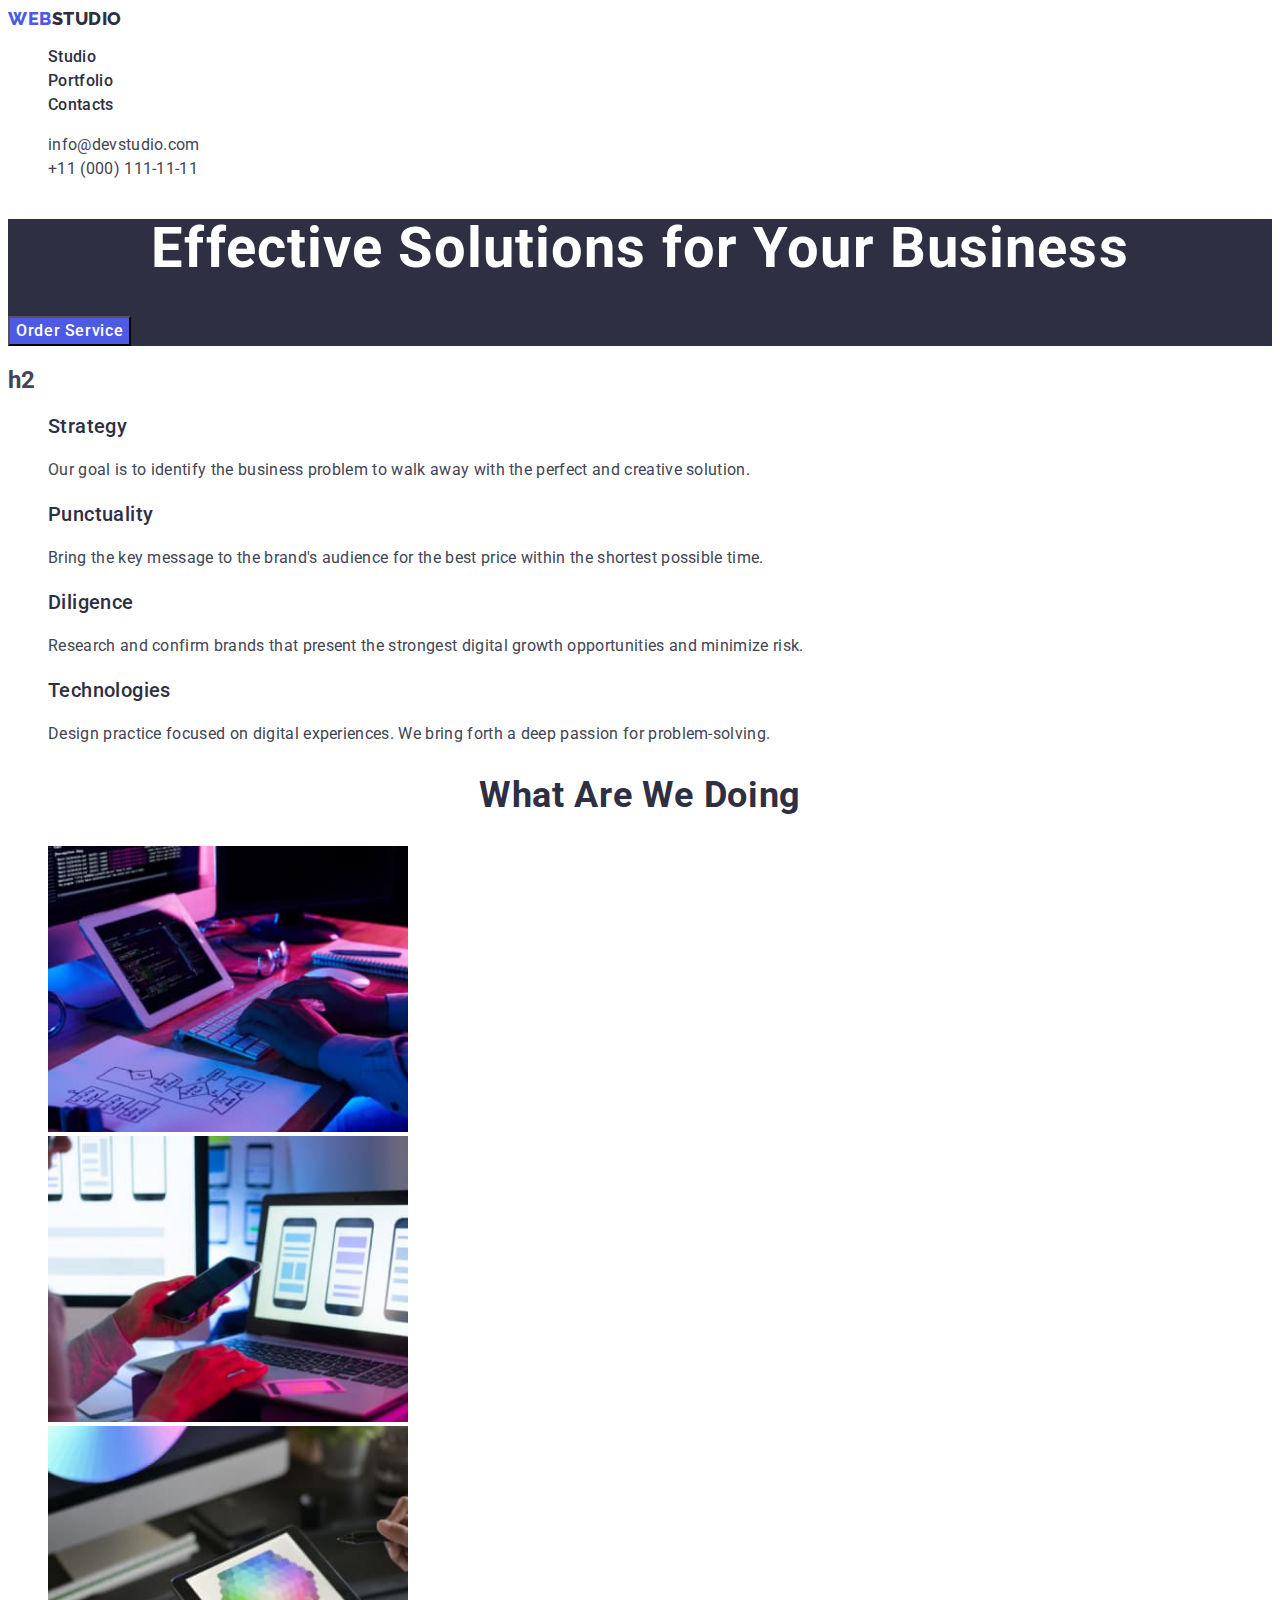
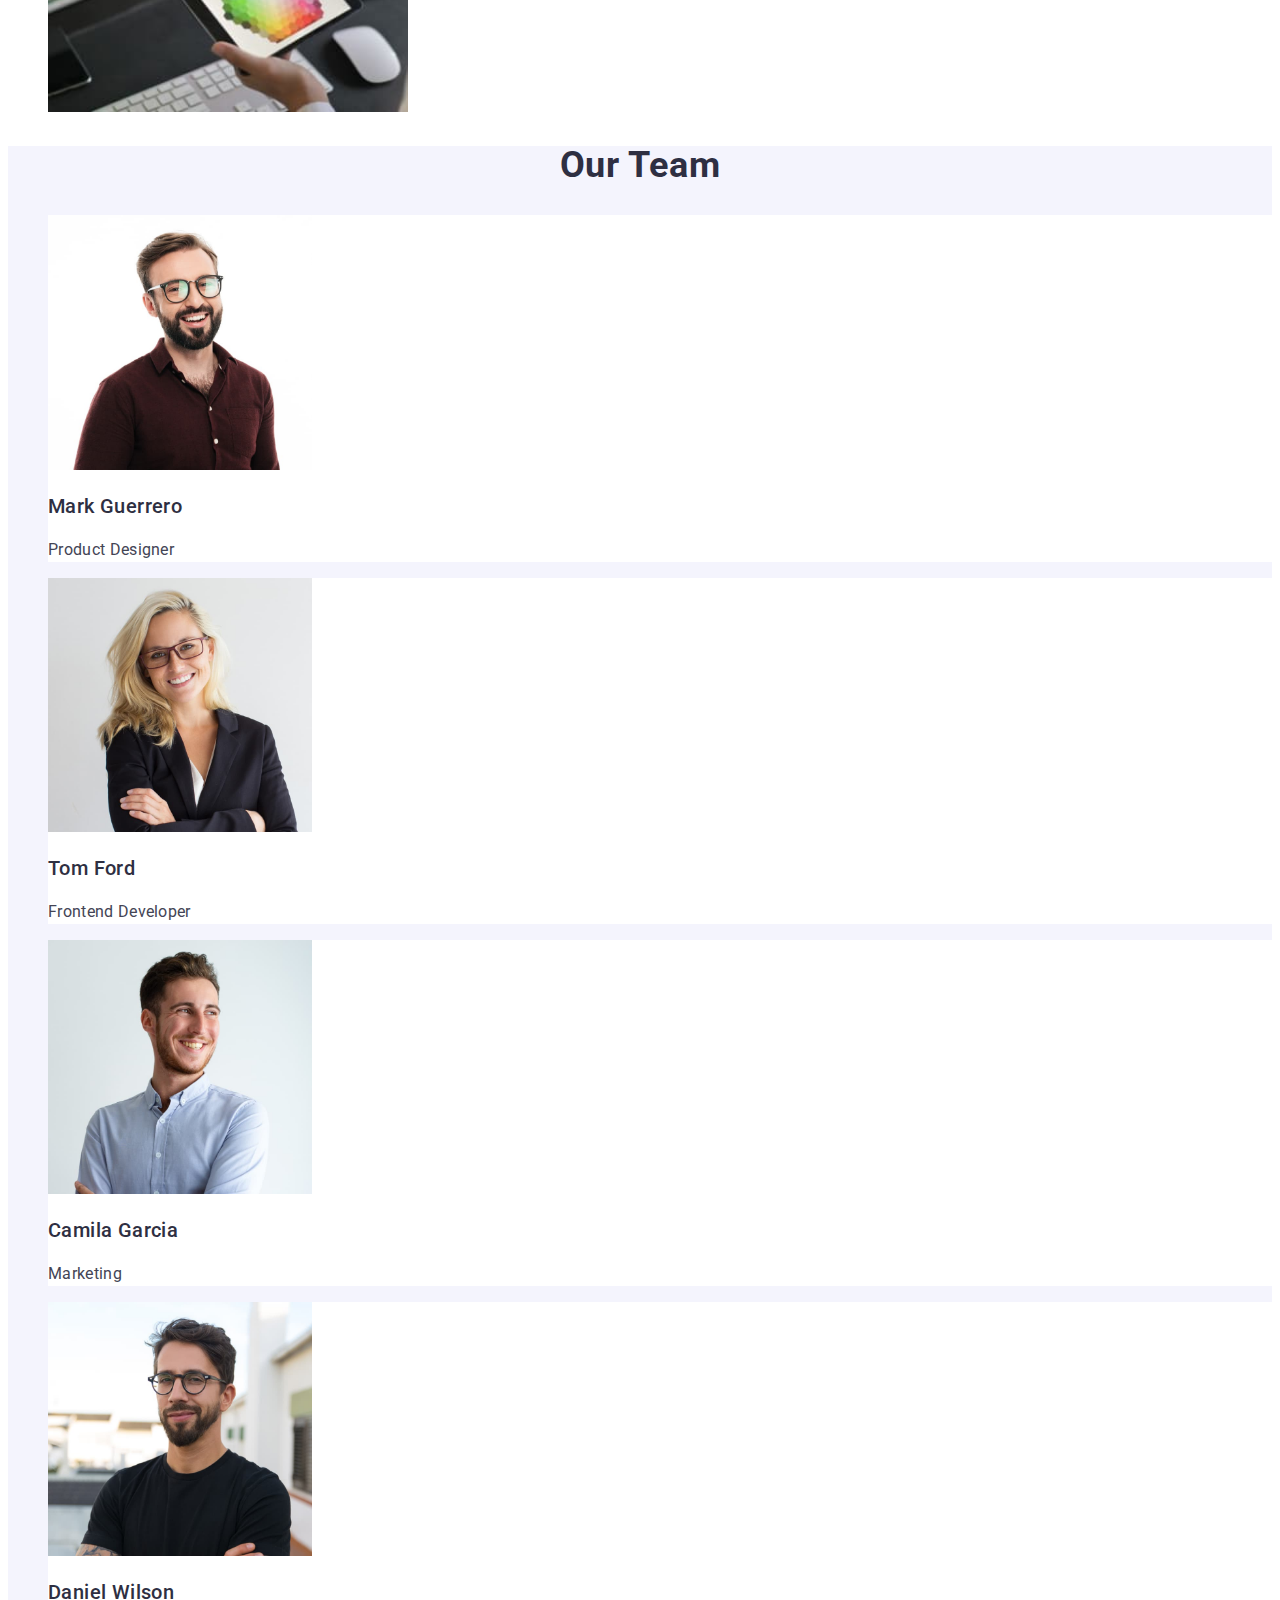
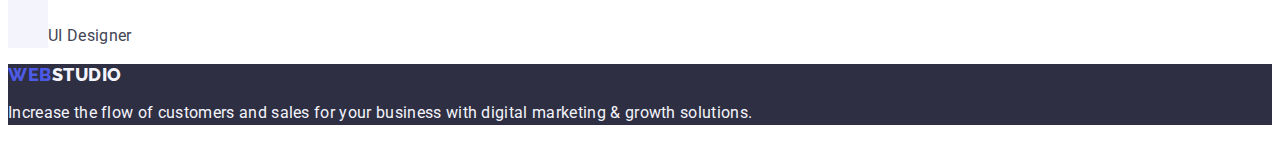
==== index.html @ 4b74e606 "Initial commit" ====
<!DOCTYPE html>
<html lang="en">
  <head>
    <meta charset="UTF-8" />
    <meta name="viewport" content="width=device-width, initial-scale=1.0" />
    <link rel="preconnect" href="https://fonts.googleapis.com" />
    <link rel="preconnect" href="https://fonts.gstatic.com" crossorigin />
    <link
      href="https://fonts.googleapis.com/css2?family=Raleway:wght@700&family=Roboto:wght@400;500;700;900&display=swap"
      rel="stylesheet"
    />
    <link rel="stylesheet" href="./css/styles.css" />
    <title>Studio</title>
  </head>
  <body>
    <!-- Header content -->
    <header>
      <nav>
        <a class="logo logo-blue link" href="./index.html"
          >Web<span class="logo logo-dark link">Studio</span></a
        >
        <ul class="list">
          <li>
            <a class="header-nav-link link" href="./index.html">Studio</a>
          </li>
          <li>
            <a class="header-nav-link link" href="./portfolio.html"
              >Portfolio</a
            >
          </li>
          <li>
            <a class="header-nav-link link" href="">Contacts</a>
          </li>
        </ul>
      </nav>
      <address class="address">
        <ul class="list">
          <li>
            <a class="address-link link" href="mailto:info@devstudio.com"
              >info@devstudio.com</a
            >
          </li>
          <li>
            <a class="address-link link" href="tel:+110001111111"
              >+11 (000) 111-11-11</a
            >
          </li>
        </ul>
      </address>
    </header>

    <main>
      <!-- Hero section -->
      <section class="hero-background">
        <h1 class="hero-title">Effective Solutions for Your Business</h1>
        <button class="hero-order-button" type="button">Order Service</button>
      </section>

      <!-- We offer section -->
      <section>
        <h2>h2</h2>

        <ul class="list">
          <li>
            <h3 class="header-subtitle">Strategy</h3>
            <p class="paragraph-content">
              Our goal is to identify the business problem to walk away with the
              perfect and creative solution.
            </p>
          </li>
          <li>
            <h3 class="header-subtitle">Punctuality</h3>
            <p class="paragraph-content">
              Bring the key message to the brand's audience for the best price
              within the shortest possible time.
            </p>
          </li>
          <li>
            <h3 class="header-subtitle">Diligence</h3>
            <p class="paragraph-content">
              Research and confirm brands that present the strongest digital
              growth opportunities and minimize risk.
            </p>
          </li>
          <li>
            <h3 class="header-subtitle">Technologies</h3>
            <p class="paragraph-content">
              Design practice focused on digital experiences. We bring forth a
              deep passion for problem-solving.
            </p>
          </li>
        </ul>
      </section>

      <!-- Our work section -->
      <section>
        <h2 class="section-title">What are we doing</h2>
        <ul class="list">
          <li>
            <img src="./images/code.jpg" alt="Coding on desk." width="360" />
          </li>
          <li>
            <img
              src="./images/search.jpg"
              alt="Searching Layouts."
              width="360"
            />
          </li>
          <li>
            <img src="./images/design.jpg" alt="Color palette." width="360" />
          </li>
        </ul>
      </section>

      <!-- Our team section -->
      <section class="our-team-background">
        <h2 class="section-title">Our Team</h2>
        <ul class="list">
          <li class="header-background">
            <img src="./images/chris.jpg" alt="Product Designer" width="264" />
            <h3 class="header-background header-subtitle">Mark Guerrero</h3>
            <p class="paragraph-content">Product Designer</p>
          </li>
          <li class="header-background">
            <img
              src="./images/kylie.jpg"
              alt="Frontend Developer"
              width="264"
            />
            <h3 class="header-background header-subtitle">Tom Ford</h3>
            <p class="paragraph-content">Frontend Developer</p>
          </li>
          <li class="header-background">
            <img src="./images/ryan.jpg" alt="Marketing" width="264" />
            <h3 class="header-background header-subtitle">Camila Garcia</h3>
            <p class="paragraph-content">Marketing</p>
          </li>
          <li class="header-background">
            <img src="./images/tyler.jpg" alt="UI Designer" width="264" />
            <h3 class="header-background header-subtitle">Daniel Wilson</h3>
            <p class="paragraph-content">UI Designer</p>
          </li>
        </ul>
      </section>
    </main>

    <!-- Footer content -->
    <footer class="footer-background">
      <a class="logo logo-blue link" href="./index.html"
        >Web<span class="logo logo-light link">Studio</span></a
      >
      <p class="footer-content">
        Increase the flow of customers and sales for your business with digital
        marketing & growth solutions.
      </p>
    </footer>
  </body>
</html>
---- css/styles.css ----
:root {
  --primary-brand-color: #4d5ae5;
  --pressed-state-color: #404bbf;
  --dark-color: #2e2f42;
  --success-color: #31d0aa;
  --text-color: #434455;
  --subtle-text-color: #8e8f99;
  --accent-color: #e7e9fc;
  --light-color: #f4f4fd;
  --modal-overlay-color: #2e2f42;
  --hero-background-color: #2e2f42;
  --white-background-color: #ffffff;
  --modal-background-color: #fcfcfc;
}

body {
  font-family: "Roboto", sans-serif;
  color: var(--text-color);
  background-color: var(--white-background-color);
}

.logo {
  font-family: "Raleway", sans-serif;
  font-size: 18px;
  font-style: normal;
  font-weight: 800;
  line-height: 1.17;
  letter-spacing: 0.54px;
  text-transform: uppercase;
  text-decoration: none;
}

.logo-blue {
  color: var(--primary-brand-color);
}

.logo-dark {
  color: var(--dark-color);
}

.logo-light {
  color: var(--light-color);
}

.header-nav-link {
  color: var(--dark-color);
  font-size: 16px;
  font-style: normal;
  font-weight: 500;
  line-height: 1.5;
  letter-spacing: 0.02em;
}

.header-nav-link:hover,
.header-nav-link:focus {
  color: #404bbf;
}

.address {
  font-style: normal;
}

.address-link {
  color: var(--text-color);
  font-size: 16px;
  font-style: normal;
  font-weight: 400;
  line-height: 1.5;
  letter-spacing: 0.32px;
}

.address-link:hover,
.address-link:focus {
  color: var(--pressed-state-color);
}

.hero-background {
  background-color: var(--hero-background-color);
}

.hero-title {
  color: var(--white-background-color);
  text-align: center;
  font-size: 56px;
  font-style: normal;
  font-weight: 700;
  line-height: 1.07;
  letter-spacing: 1.12px;
}

.hero-order-button {
  font-family: "Roboto", sans-serif;
  background-color: var(--primary-brand-color);
  color: var(--white-background-color);
  font-size: 16px;
  font-style: normal;
  font-weight: 500;
  line-height: 1.5;
  letter-spacing: 0.64px;
  cursor: pointer;
}

.hero-order-button:hover,
.hero-order-button:focus {
  background-color: var(--pressed-state-color);
}

.header-subtitle {
  color: var(--dark-color);
  font-size: 20px;
  font-style: normal;
  font-weight: 500;
  line-height: 1.2;
  letter-spacing: 0.4px;
}

.paragraph-content {
  color: var(--text-color);
  font-size: 16px;
  font-weight: 400;
  line-height: 1.5;
  letter-spacing: 0.02em;
  font-style: normal;
}

.section-title {
  color: var(--dark-color);
  text-align: center;
  font-size: 36px;
  font-style: normal;
  font-weight: 700;
  line-height: 1.11;
  letter-spacing: 0.02em;
  text-transform: capitalize;
}

.our-team-background {
  background-color: var(--light-color);
}

.header-background {
  background-color: #ffffffff;
}

.employee-name {
  color: var(--dark-color);
  font-size: 20px;
  font-style: normal;
  font-weight: 500;
  line-height: 1.2;
  letter-spacing: 0.4px;
}

.employee-job {
  color: var(--text-color);
  font-size: 16px;
  line-height: 1.5;
  letter-spacing: 0.32px;
}

.footer-background {
  background-color: var(--dark-color);
}

.footer-content {
  color: var(--light-color);
  font-size: 16px;
  line-height: 1.5;
  letter-spacing: 0.32px;
}

.list {
  list-style: none;
}

.portfolio-filter-button {
  font-family: "Roboto", sans-serif;
  font-weight: 500;
  font-size: 16px;
  line-height: 1.5;
  letter-spacing: 0.04em;
  text-align: center;
  color: var(--primary-brand-color);
  background-color: var(--light-color);
  border-color: var(--accent-color);
  cursor: pointer;
}

.portfolio-filter-button:hover,
.portfolio-filter-button:focus {
  color: var(--white-background-color);
  color: #ffffffff;
  background: var(--pressed-state-color);
  background-color: #404bbf;
}

.service-name {
  color: var(--dark-color);
  font-size: 20px;
  font-style: normal;
  font-weight: 500;
  line-height: 1.2;
  letter-spacing: 0.02em;
}

.service-category {
  color: var(--text-color);
  font-size: 16px;
  line-height: 1.5;
  letter-spacing: 0.02em;
}

.link {
  text-decoration: none;
}
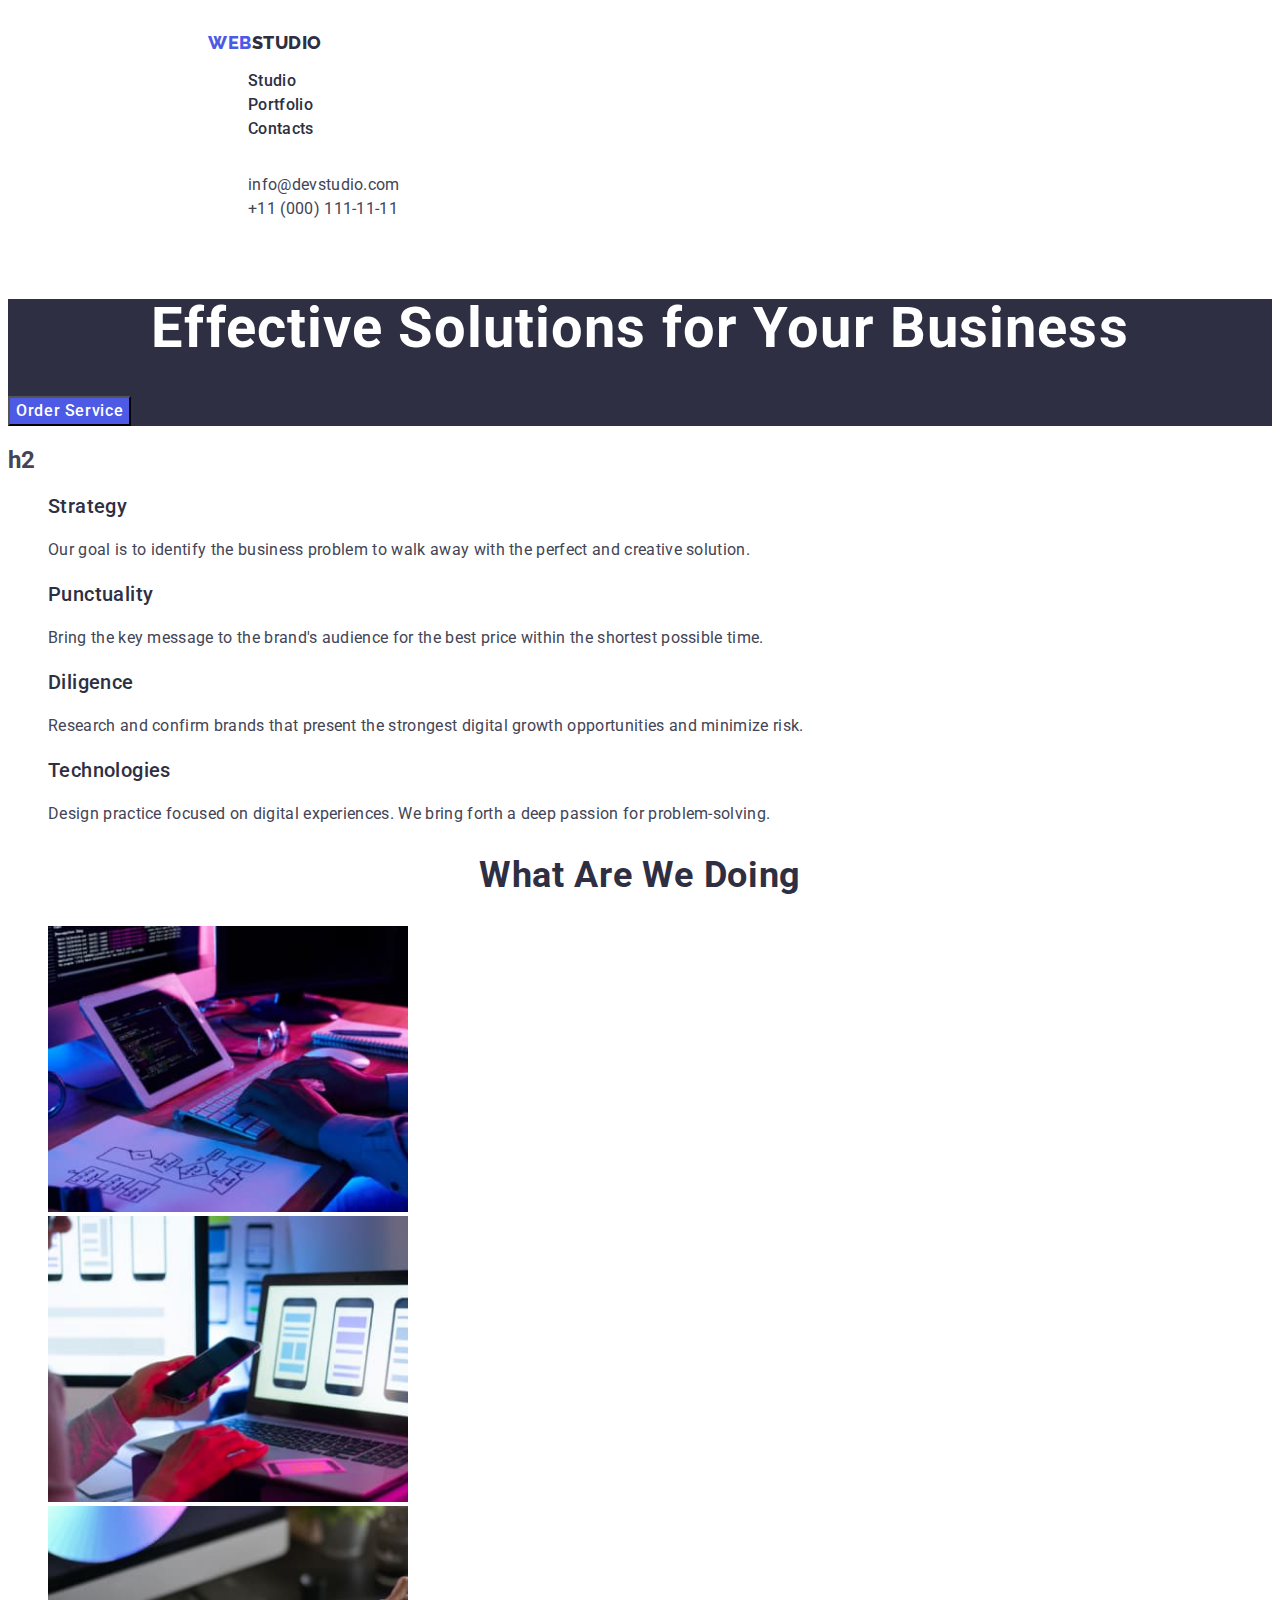
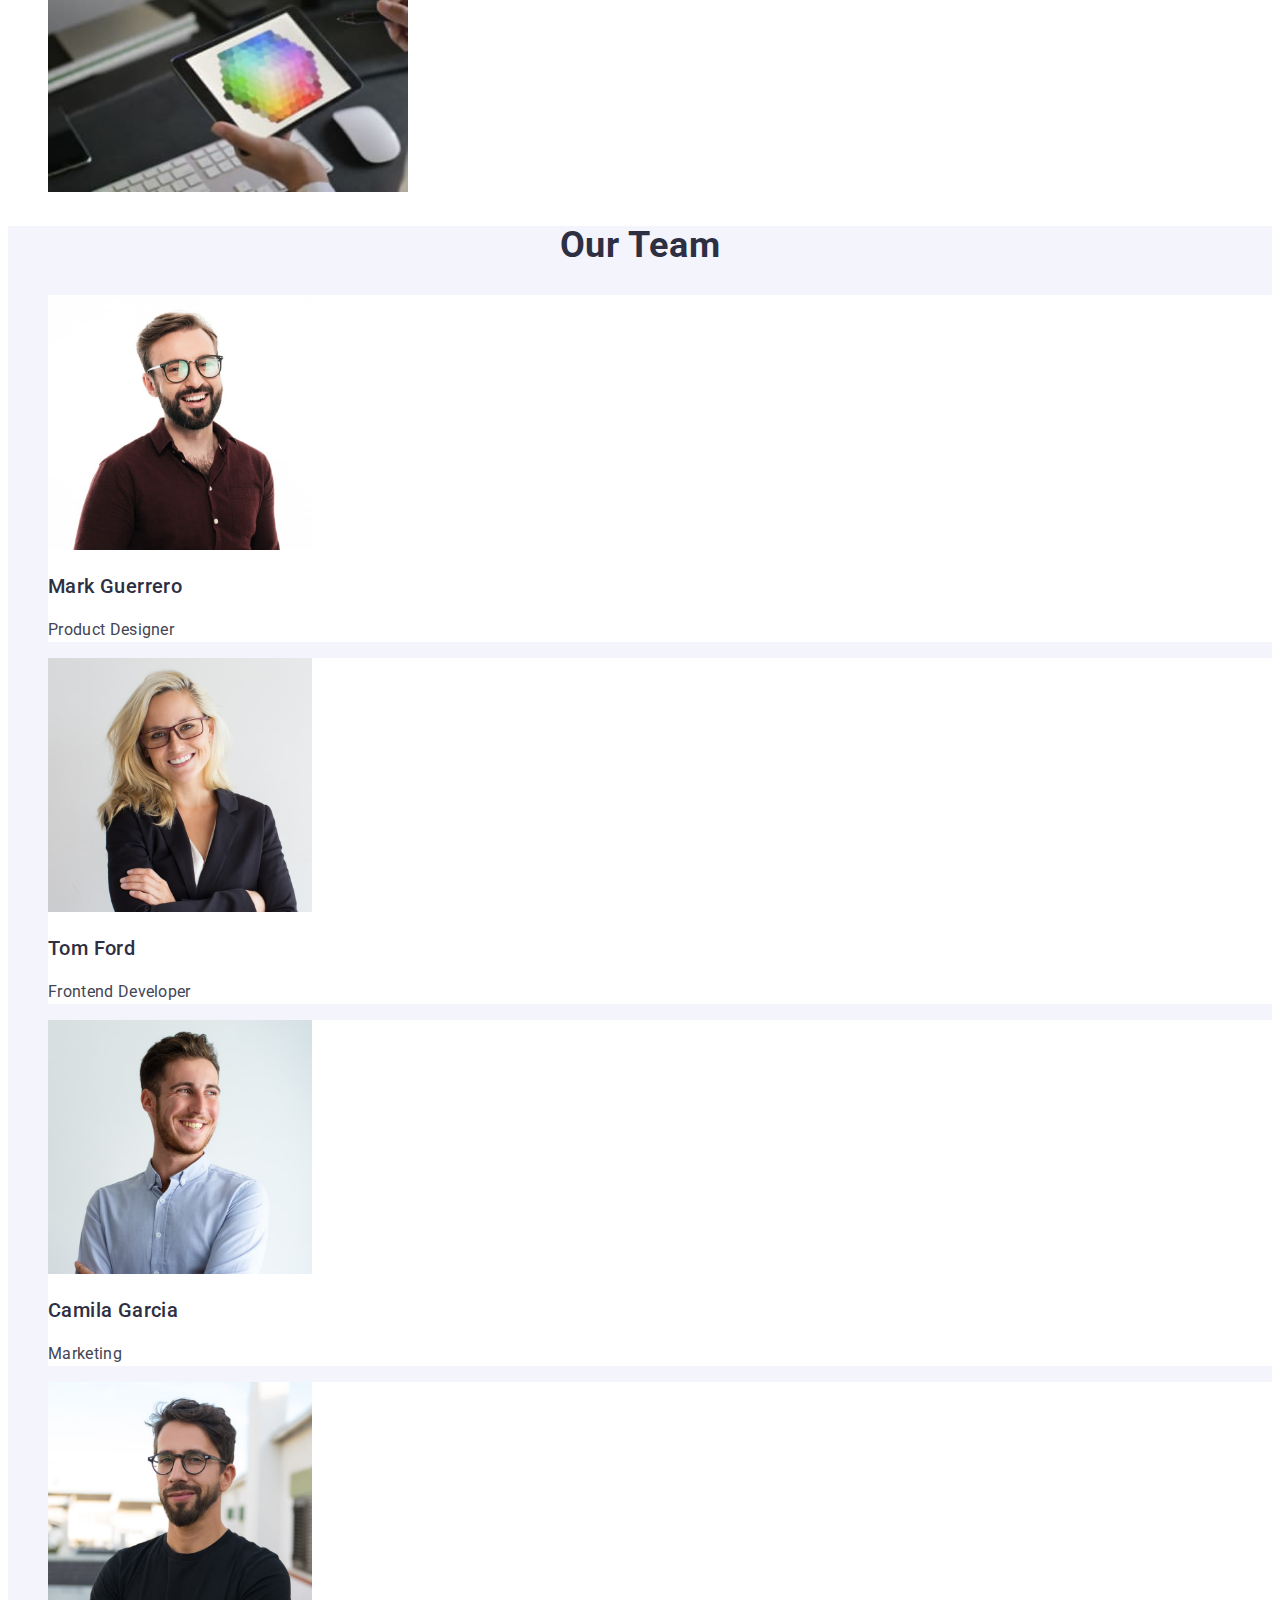
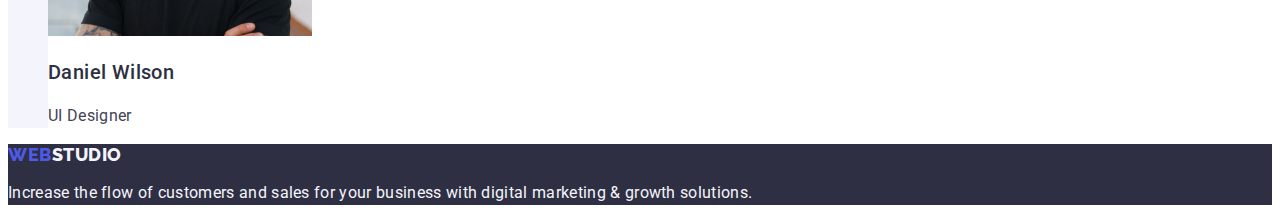
==== commit fe74f0de: "1" ====
--- a/index.html
+++ b/index.html
@@ -14,7 +14,7 @@
   </head>
   <body>
     <!-- Header content -->
-    <header>
+    <header class="header-container">
       <nav>
         <a class="logo logo-blue link" href="./index.html"
           >Web<span class="logo logo-dark link">Studio</span></a
--- a/css/styles.css
+++ b/css/styles.css
@@ -13,10 +13,22 @@
   --modal-background-color: #fcfcfc;
 }
 
+* {
+  box-sizing: border-box;
+}
+
 body {
   font-family: "Roboto", sans-serif;
   color: var(--text-color);
   background-color: var(--white-background-color);
+}
+
+.header-container {
+  flex-grow: 1;
+  padding: 24px 156px 24px 200px;
+  display: flex;
+  flex-direction: column;
+  justify-content: space-between;
 }
 
 .logo {
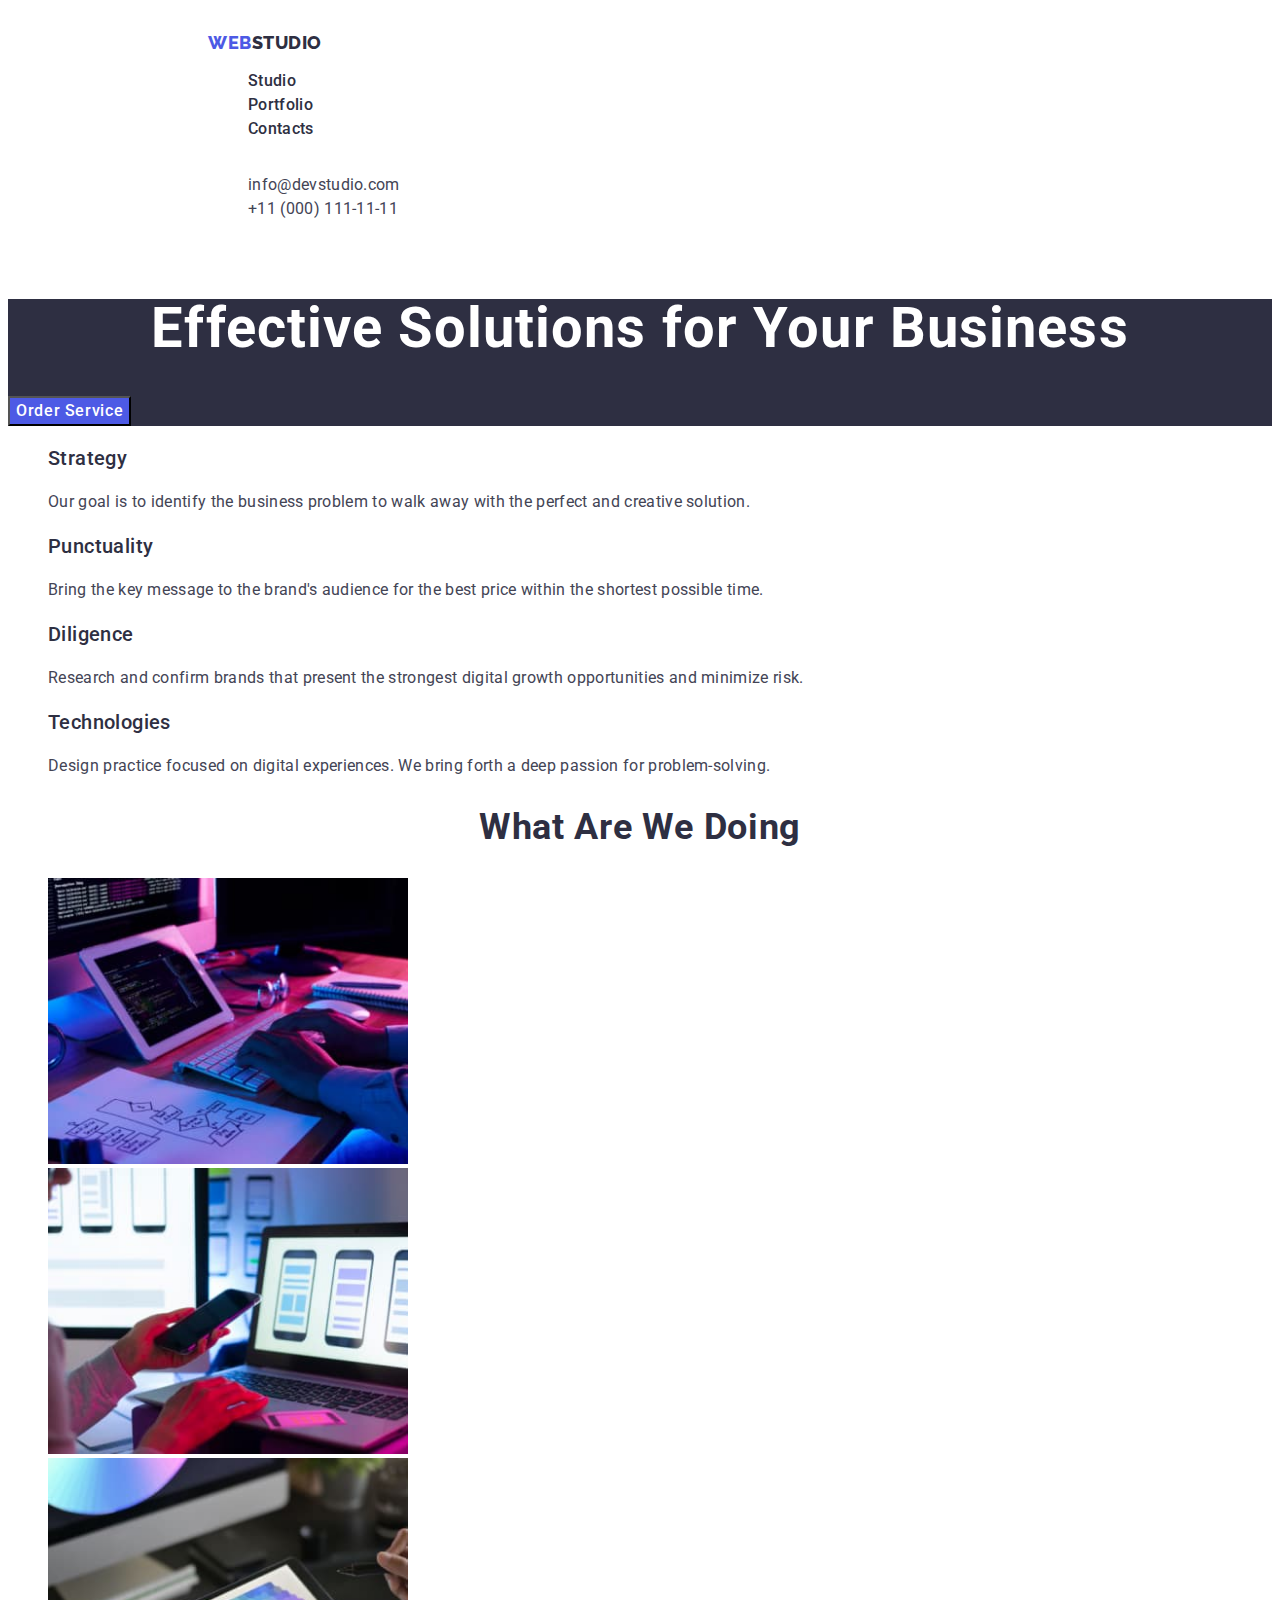
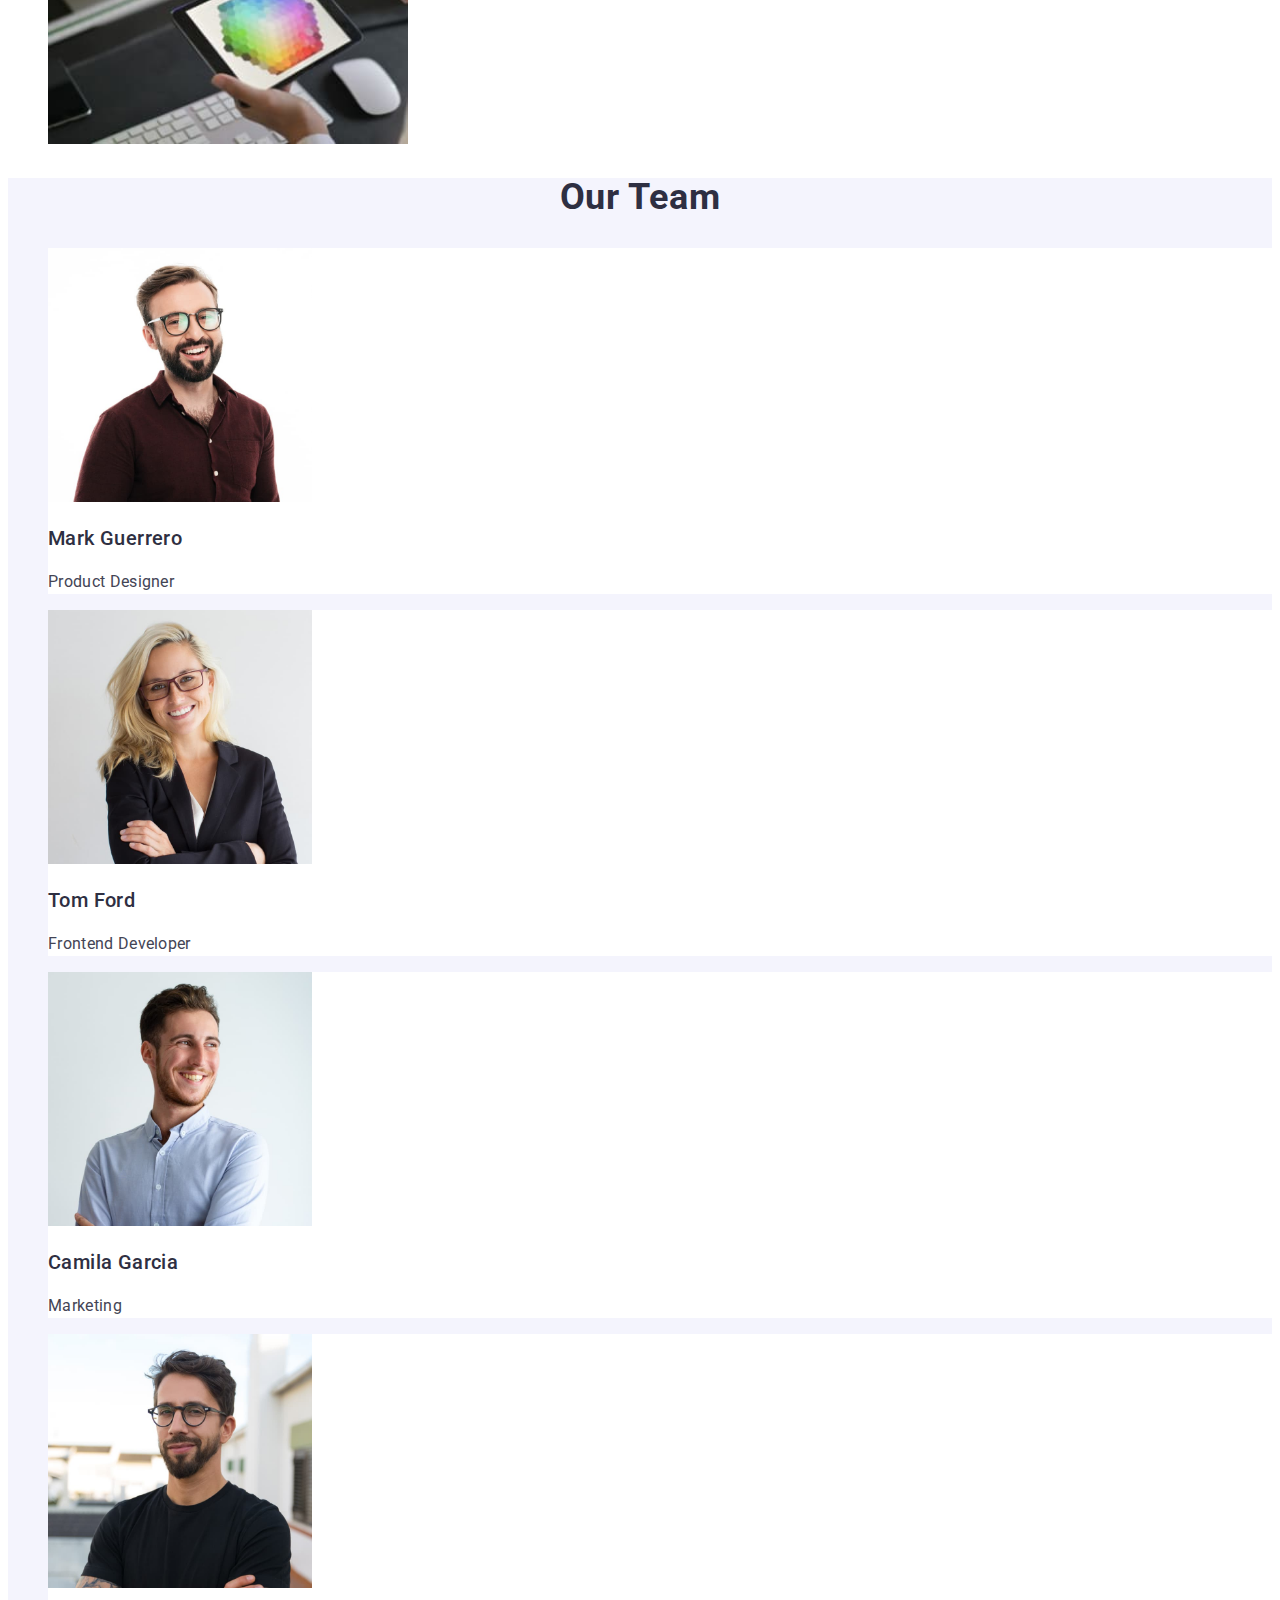
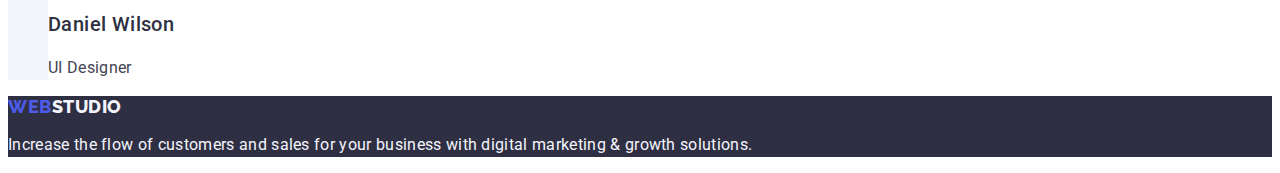
==== commit 54a270e9: "part 2" ====
--- a/index.html
+++ b/index.html
@@ -58,7 +58,7 @@
 
       <!-- We offer section -->
       <section>
-        <h2>h2</h2>
+        <h2 class="hide">h2</h2>
 
         <ul class="list">
           <li>
--- a/css/styles.css
+++ b/css/styles.css
@@ -23,6 +23,10 @@
   background-color: var(--white-background-color);
 }
 
+.hide {
+  display: none;
+}
+
 .header-container {
   flex-grow: 1;
   padding: 24px 156px 24px 200px;
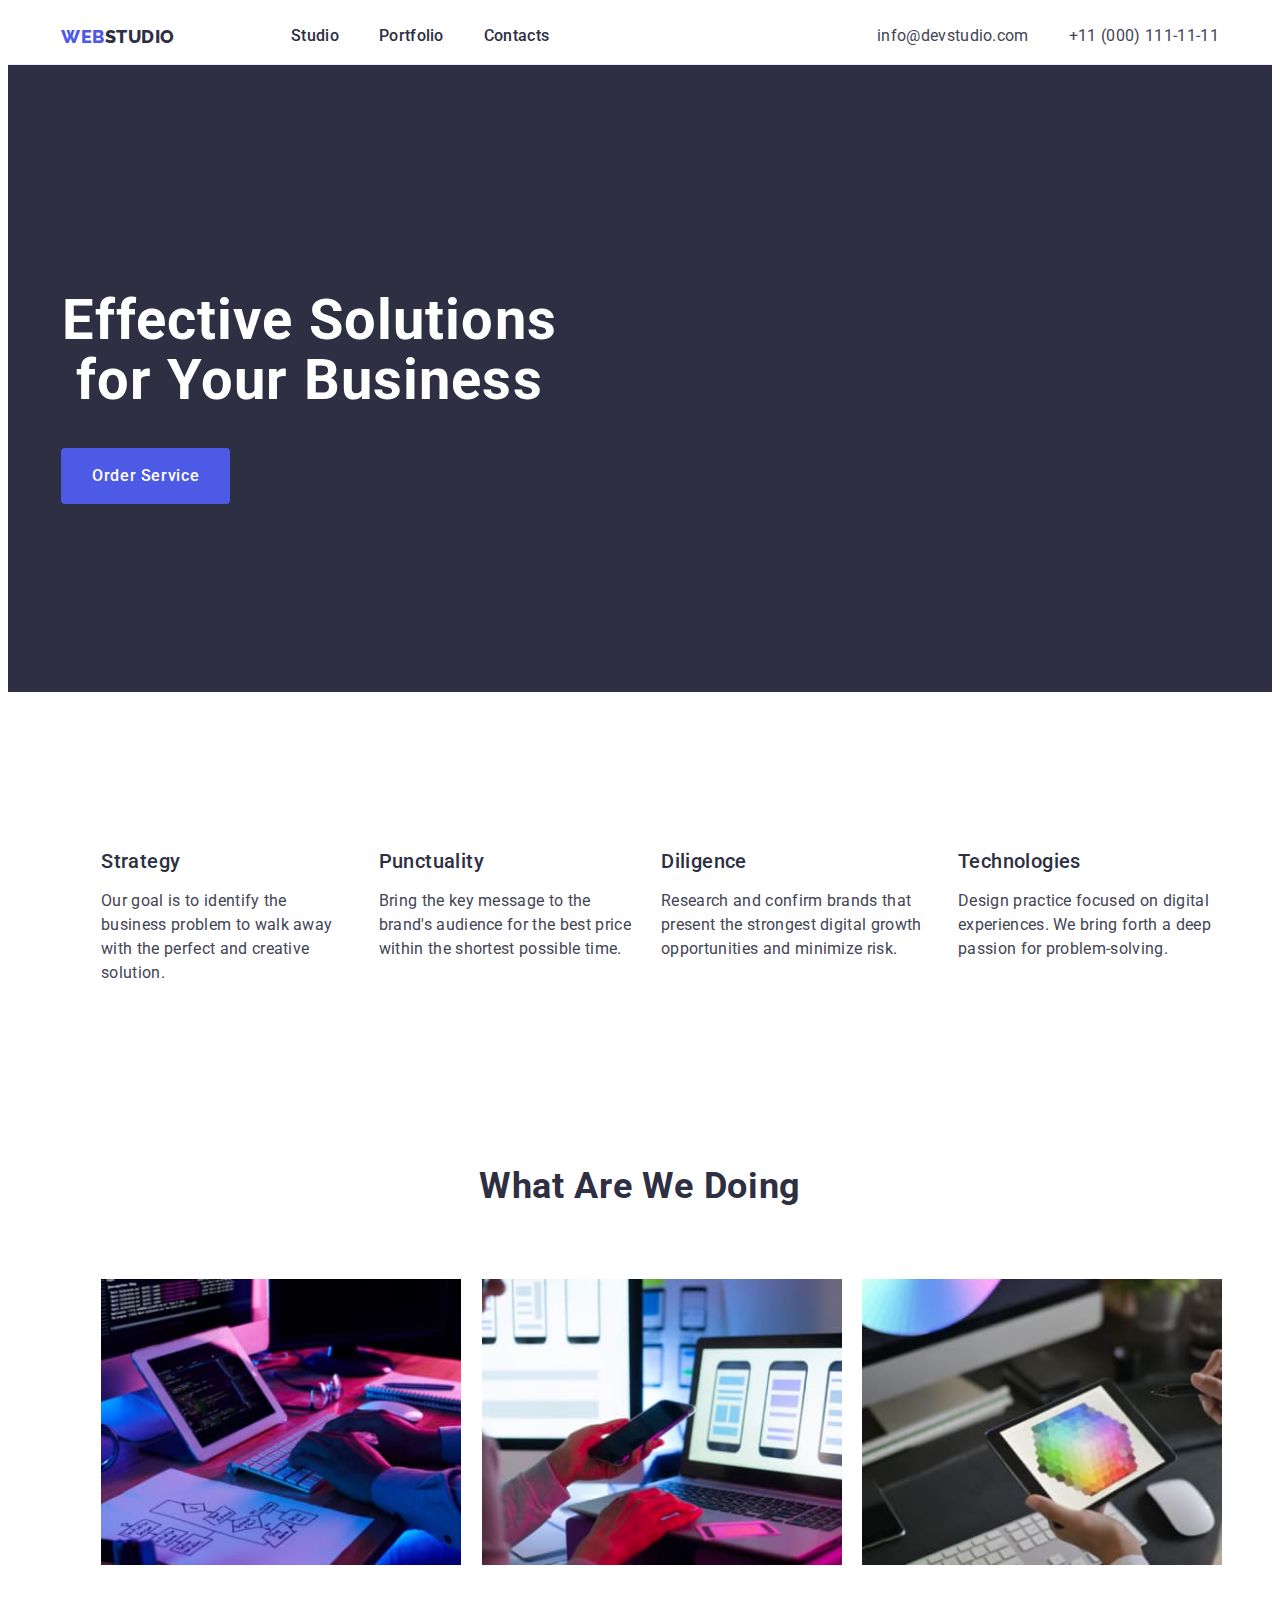
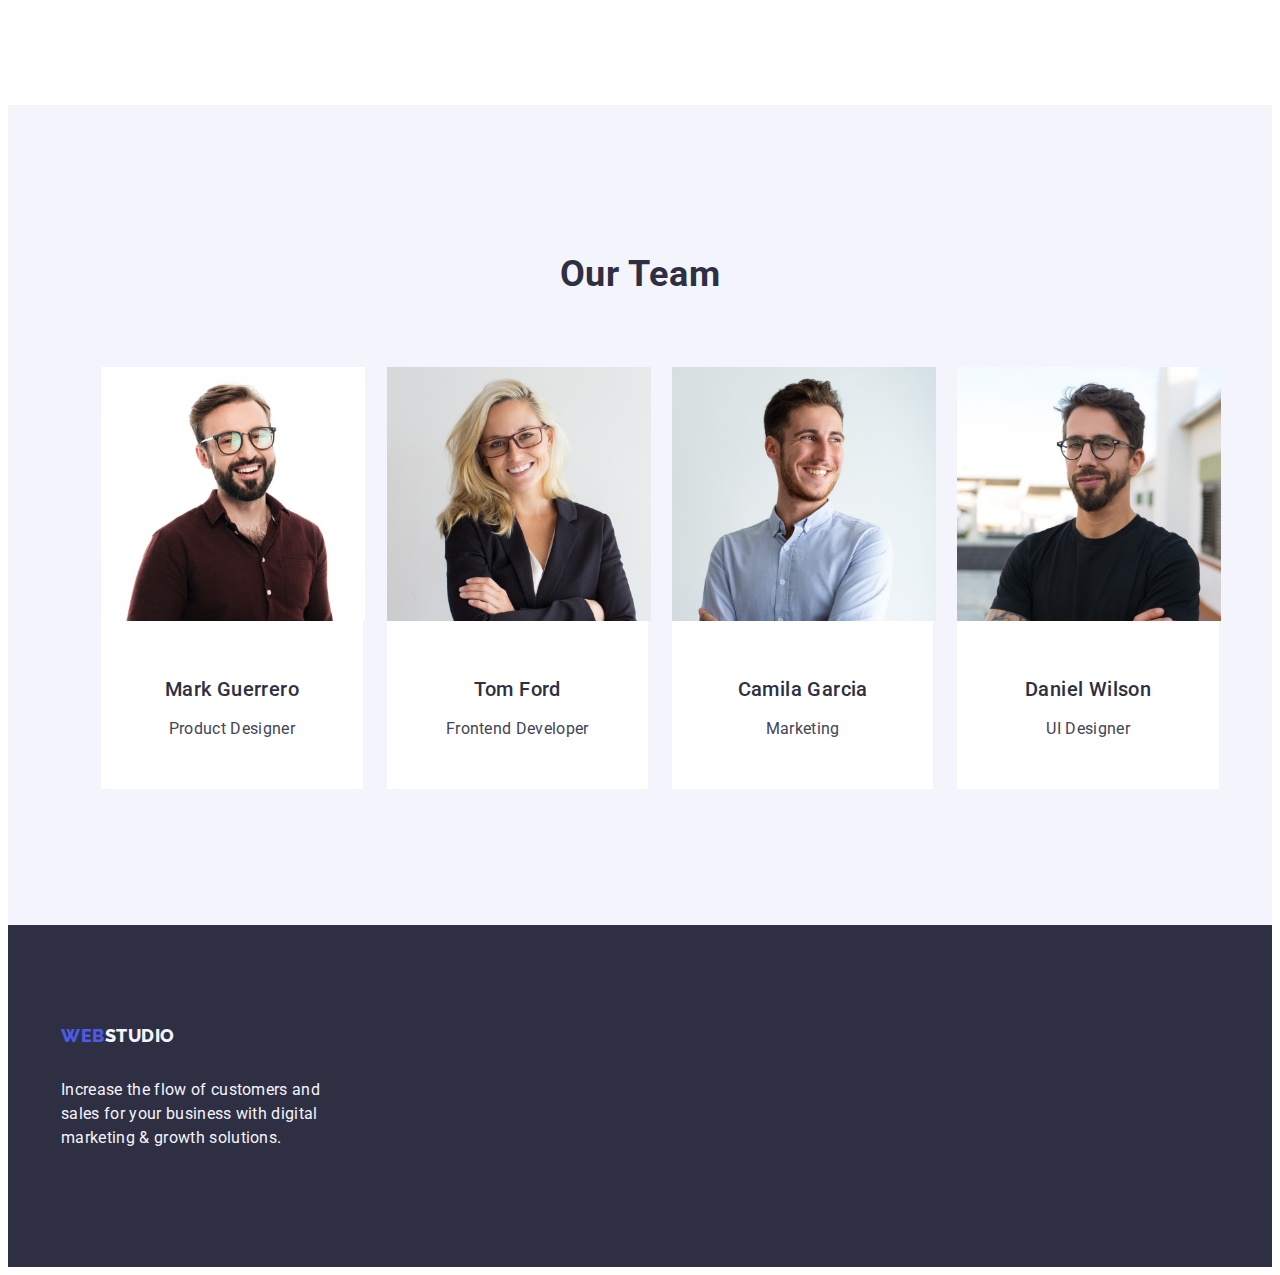
==== commit 3203fbbc: "pray" ====
--- a/index.html
+++ b/index.html
@@ -3,6 +3,14 @@
   <head>
     <meta charset="UTF-8" />
     <meta name="viewport" content="width=device-width, initial-scale=1.0" />
+    <title>Studio</title>
+    <link
+      rel="stylesheet"
+      href="https://cdnjs.cloudflare.com/ajax/libs/modern-normalize/2.0.0/modern-normalize.min.css"
+      integrity="sha512-4xo8blKMVCiXpTaLzQSLSw3KFOVPWhm/TRtuPVc4WG6kUgjH6J03IBuG7JZPkcWMxJ5huwaBpOpnwYElP/m6wg=="
+      crossorigin="anonymous"
+      referrerpolicy="no-referrer"
+    />
     <link rel="preconnect" href="https://fonts.googleapis.com" />
     <link rel="preconnect" href="https://fonts.gstatic.com" crossorigin />
     <link
@@ -10,149 +18,204 @@
       rel="stylesheet"
     />
     <link rel="stylesheet" href="./css/styles.css" />
-    <title>Studio</title>
   </head>
   <body>
     <!-- Header content -->
+
     <header class="header-container">
-      <nav>
-        <a class="logo logo-blue link" href="./index.html"
-          >Web<span class="logo logo-dark link">Studio</span></a
-        >
-        <ul class="list">
-          <li>
-            <a class="header-nav-link link" href="./index.html">Studio</a>
-          </li>
-          <li>
-            <a class="header-nav-link link" href="./portfolio.html"
-              >Portfolio</a
-            >
-          </li>
-          <li>
-            <a class="header-nav-link link" href="">Contacts</a>
-          </li>
-        </ul>
-      </nav>
-      <address class="address">
-        <ul class="list">
-          <li>
-            <a class="address-link link" href="mailto:info@devstudio.com"
-              >info@devstudio.com</a
-            >
-          </li>
-          <li>
-            <a class="address-link link" href="tel:+110001111111"
-              >+11 (000) 111-11-11</a
-            >
-          </li>
-        </ul>
-      </address>
+      <div class="header-content container class">
+        <nav class="header-navbar">
+          <a class="logo logo-blue link header-navbar-logo" href="./index.html"
+            >Web<span class="logo logo-dark link">Studio</span></a
+          >
+          <ul class="list header-navbar-menu">
+            <li>
+              <a
+                class="header-nav-link link header-navbar-link"
+                href="./index.html"
+                >Studio</a
+              >
+            </li>
+            <li>
+              <a
+                class="header-nav-link link header-navbar-link"
+                href="./portfolio.html"
+                >Portfolio</a
+              >
+            </li>
+            <li>
+              <a class="header-nav-link link header-navbar-link" href=""
+                >Contacts</a
+              >
+            </li>
+          </ul>
+        </nav>
+        <address class="address">
+          <ul class="list header-address-container">
+            <li>
+              <a class="address-link link" href="mailto:info@devstudio.com"
+                >info@devstudio.com</a
+              >
+            </li>
+            <li>
+              <a class="address-link link" href="tel:+110001111111"
+                >+11 (000) 111-11-11</a
+              >
+            </li>
+          </ul>
+        </address>
+      </div>
     </header>
 
     <main>
       <!-- Hero section -->
-      <section class="hero-background">
-        <h1 class="hero-title">Effective Solutions for Your Business</h1>
-        <button class="hero-order-button" type="button">Order Service</button>
+      <section class="hero-background hero-container">
+        <div class="container">
+          <h1 class="hero-title">Effective Solutions for Your Business</h1>
+          <button class="hero-order-button" type="button">Order Service</button>
+        </div>
       </section>
 
       <!-- We offer section -->
-      <section>
-        <h2 class="hide">h2</h2>
-
-        <ul class="list">
-          <li>
-            <h3 class="header-subtitle">Strategy</h3>
-            <p class="paragraph-content">
-              Our goal is to identify the business problem to walk away with the
-              perfect and creative solution.
-            </p>
-          </li>
-          <li>
-            <h3 class="header-subtitle">Punctuality</h3>
-            <p class="paragraph-content">
-              Bring the key message to the brand's audience for the best price
-              within the shortest possible time.
-            </p>
-          </li>
-          <li>
-            <h3 class="header-subtitle">Diligence</h3>
-            <p class="paragraph-content">
-              Research and confirm brands that present the strongest digital
-              growth opportunities and minimize risk.
-            </p>
-          </li>
-          <li>
-            <h3 class="header-subtitle">Technologies</h3>
-            <p class="paragraph-content">
-              Design practice focused on digital experiences. We bring forth a
-              deep passion for problem-solving.
-            </p>
-          </li>
-        </ul>
+      <section class="we-offer-container">
+        <div class="container">
+          <h2 class="hide">h2</h2>
+          <ul class="list we-offer-list">
+            <li class="we-offer-element">
+              <h3 class="header-subtitle we-offer-header">Strategy</h3>
+              <p class="paragraph-content">
+                Our goal is to identify the business problem to walk away with
+                the perfect and creative solution.
+              </p>
+            </li>
+            <li>
+              <h3 class="header-subtitle we-offer-header">Punctuality</h3>
+              <p class="paragraph-content">
+                Bring the key message to the brand's audience for the best price
+                within the shortest possible time.
+              </p>
+            </li>
+            <li>
+              <h3 class="header-subtitle we-offer-header">Diligence</h3>
+              <p class="paragraph-content">
+                Research and confirm brands that present the strongest digital
+                growth opportunities and minimize risk.
+              </p>
+            </li>
+            <li>
+              <h3 class="header-subtitle we-offer-header">Technologies</h3>
+              <p class="paragraph-content">
+                Design practice focused on digital experiences. We bring forth a
+                deep passion for problem-solving.
+              </p>
+            </li>
+          </ul>
+        </div>
       </section>
 
       <!-- Our work section -->
-      <section>
-        <h2 class="section-title">What are we doing</h2>
-        <ul class="list">
-          <li>
-            <img src="./images/code.jpg" alt="Coding on desk." width="360" />
-          </li>
-          <li>
-            <img
-              src="./images/search.jpg"
-              alt="Searching Layouts."
-              width="360"
-            />
-          </li>
-          <li>
-            <img src="./images/design.jpg" alt="Color palette." width="360" />
-          </li>
-        </ul>
+      <section class="our-work-container">
+        <div class="container">
+          <h2 class="section-title our-work-header">What are we doing</h2>
+          <ul class="list our-work-list">
+            <li class="our-work-element">
+              <img src="./images/code.jpg" alt="Coding on desk." width="360" />
+            </li>
+            <li class="our-work-element">
+              <img
+                src="./images/search.jpg"
+                alt="Searching Layouts."
+                width="360"
+              />
+            </li>
+            <li class="our-work-element">
+              <img src="./images/design.jpg" alt="Color palette." width="360" />
+            </li>
+          </ul>
+        </div>
       </section>
 
       <!-- Our team section -->
-      <section class="our-team-background">
-        <h2 class="section-title">Our Team</h2>
-        <ul class="list">
-          <li class="header-background">
-            <img src="./images/chris.jpg" alt="Product Designer" width="264" />
-            <h3 class="header-background header-subtitle">Mark Guerrero</h3>
-            <p class="paragraph-content">Product Designer</p>
-          </li>
-          <li class="header-background">
-            <img
-              src="./images/kylie.jpg"
-              alt="Frontend Developer"
-              width="264"
-            />
-            <h3 class="header-background header-subtitle">Tom Ford</h3>
-            <p class="paragraph-content">Frontend Developer</p>
-          </li>
-          <li class="header-background">
-            <img src="./images/ryan.jpg" alt="Marketing" width="264" />
-            <h3 class="header-background header-subtitle">Camila Garcia</h3>
-            <p class="paragraph-content">Marketing</p>
-          </li>
-          <li class="header-background">
-            <img src="./images/tyler.jpg" alt="UI Designer" width="264" />
-            <h3 class="header-background header-subtitle">Daniel Wilson</h3>
-            <p class="paragraph-content">UI Designer</p>
-          </li>
-        </ul>
+      <section class="our-team-background our-team-container">
+        <div class="container">
+          <h2 class="section-title our-team-header">Our Team</h2>
+          <ul class="list our-team-list">
+            <li class="header-background our-team-element">
+              <img
+                src="./images/chris.jpg"
+                alt="Product Designer"
+                width="264"
+              />
+              <div class="our-team-employee-container">
+                <h3
+                  class="header-background header-subtitle our-team-employee-name"
+                >
+                  Mark Guerrero
+                </h3>
+                <p class="paragraph-content our-team-employee-position">
+                  Product Designer
+                </p>
+              </div>
+            </li>
+            <li class="header-background our-team-element">
+              <img
+                src="./images/kylie.jpg"
+                alt="Frontend Developer"
+                width="264"
+              />
+              <div class="our-team-employee-container">
+                <h3
+                  class="header-background header-subtitle our-team-employee-name"
+                >
+                  Tom Ford
+                </h3>
+                <p class="paragraph-content our-team-employee-position">
+                  Frontend Developer
+                </p>
+              </div>
+            </li>
+            <li class="header-background our-team-element">
+              <img src="./images/ryan.jpg" alt="Marketing" width="264" />
+              <div class="our-team-employee-container">
+                <h3
+                  class="header-background header-subtitle our-team-employee-name"
+                >
+                  Camila Garcia
+                </h3>
+                <p class="paragraph-content our-team-employee-position">
+                  Marketing
+                </p>
+              </div>
+            </li>
+            <li class="header-background our-team-element">
+              <img src="./images/tyler.jpg" alt="UI Designer" width="264" />
+              <div class="our-team-employee-container">
+                <h3
+                  class="header-background header-subtitle our-team-employee-name"
+                >
+                  Daniel Wilson
+                </h3>
+                <p class="paragraph-content our-team-employee-position">
+                  UI Designer
+                </p>
+              </div>
+            </li>
+          </ul>
+        </div>
       </section>
     </main>
 
     <!-- Footer content -->
-    <footer class="footer-background">
-      <a class="logo logo-blue link" href="./index.html"
-        >Web<span class="logo logo-light link">Studio</span></a
-      >
-      <p class="footer-content">
-        Increase the flow of customers and sales for your business with digital
-        marketing & growth solutions.
-      </p>
+    <footer class="footer-background footer-container">
+      <div class="container">
+        <a class="logo logo-blue link footer-logo-container" href="./index.html"
+          >Web<span class="logo logo-light link">Studio</span></a
+        >
+        <p class="footer-content footer-paragraph-container">
+          Increase the flow of customers and sales for your business with
+          digital marketing & growth solutions.
+        </p>
+      </div>
     </footer>
   </body>
 </html>
--- a/css/styles.css
+++ b/css/styles.css
@@ -27,12 +27,46 @@
   display: none;
 }
 
+.class {
+  display: flex;
+  justify-content: space-between;
+}
+
 .header-container {
-  flex-grow: 1;
-  padding: 24px 156px 24px 200px;
-  display: flex;
-  flex-direction: column;
-  justify-content: space-between;
+  border-bottom: 1px solid var(--accent-color);
+}
+
+.header-content {
+  display: flex;
+}
+
+.header-navbar {
+  display: flex;
+  align-items: center;
+}
+
+.header-navbar-logo {
+  margin-right: 76px;
+}
+
+.header-navbar-menu {
+  display: flex;
+  gap: 40px;
+}
+
+.header-navbar-link {
+  padding: 24px 0;
+}
+
+.header-address-container {
+  display: flex;
+  gap: 40px;
+}
+
+.container {
+  width: 1158px;
+  margin: 0 auto;
+  padding: 0.15px;
 }
 
 .logo {
@@ -94,6 +128,10 @@
   background-color: var(--hero-background-color);
 }
 
+.hero-container {
+  padding: 188px 0;
+}
+
 .hero-title {
   color: var(--white-background-color);
   text-align: center;
@@ -102,6 +140,7 @@
   font-weight: 700;
   line-height: 1.07;
   letter-spacing: 1.12px;
+  max-width: 496px;
 }
 
 .hero-order-button {
@@ -114,6 +153,12 @@
   line-height: 1.5;
   letter-spacing: 0.64px;
   cursor: pointer;
+
+  display: block;
+  min-width: 169px;
+  height: 56px;
+  border: none;
+  border-radius: 4px;
 }
 
 .hero-order-button:hover,
@@ -121,6 +166,40 @@
   background-color: var(--pressed-state-color);
 }
 
+.we-offer-container {
+  padding: 120px 0;
+}
+
+.we-offer-list {
+  display: flex;
+  gap: 24px;
+}
+
+.we-offer-element {
+  width: calc((100%-72px) / 4);
+}
+
+.we-offer-header {
+  margin-bottom: 8px;
+}
+
+.our-work-container {
+  padding-bottom: 120px;
+}
+
+.our-work-header {
+  margin-bottom: 72px;
+}
+
+.our-work-list {
+  display: flex;
+  gap: 24px;
+}
+
+.our-work-element {
+  width: calc((100% - 48px) / 3);
+}
+
 .header-subtitle {
   color: var(--dark-color);
   font-size: 20px;
@@ -158,6 +237,37 @@
   background-color: #ffffffff;
 }
 
+.our-team-container {
+  padding: 120px 0;
+}
+
+.our-team-header {
+  margin-bottom: 72px;
+}
+
+.our-team-list {
+  display: flex;
+  gap: 24px;
+}
+
+.our-team-element {
+  width: calc((100% - 72px) / 4);
+  border-radius: 0px 0px 4px 4px 4px;
+}
+
+.our-team-employee-container {
+  padding: 32px 0;
+}
+
+.our-team-employee-name {
+  text-align: center;
+  margin-bottom: 8px;
+}
+
+.our-team-employee-position {
+  text-align: center;
+}
+
 .employee-name {
   color: var(--dark-color);
   font-size: 20px;
@@ -178,6 +288,19 @@
   background-color: var(--dark-color);
 }
 
+.footer-container {
+  padding: 100px 0;
+}
+
+.footer-logo-container {
+  display: inline-block;
+  margin-bottom: 16px;
+}
+
+.footer-paragraph-container {
+  max-width: 264px;
+}
+
 .footer-content {
   color: var(--light-color);
   font-size: 16px;
@@ -187,6 +310,18 @@
 
 .list {
   list-style: none;
+}
+
+.services-section-container {
+  padding-top: 96px;
+  padding-bottom: 120px;
+}
+
+.filter-buttons-list {
+  display: flex;
+  justify-content: center;
+  gap: 24px;
+  margin-bottom: 72px;
 }
 
 .portfolio-filter-button {
@@ -200,6 +335,10 @@
   background-color: var(--light-color);
   border-color: var(--accent-color);
   cursor: pointer;
+
+  padding: 12px 24px;
+  border: 1px solid var(--accent-color);
+  border-radius: 4px;
 }
 
 .portfolio-filter-button:hover,
@@ -208,6 +347,25 @@
   color: #ffffffff;
   background: var(--pressed-state-color);
   background-color: #404bbf;
+  border: 1px solid transparent;
+}
+
+.services-content-container {
+  display: flex;
+  flex-wrap: wrap;
+  column-gap: 24px;
+  row-gap: 48px;
+  padding: 0;
+}
+
+.services-content-ul-li {
+  flex-basis: calc((100% - 48px) / 3);
+}
+
+.services-content-div {
+  padding: 32px 16px;
+  border: 1px solid var(--accent-color);
+  border-top: none;
 }
 
 .service-name {
@@ -217,6 +375,7 @@
   font-weight: 500;
   line-height: 1.2;
   letter-spacing: 0.02em;
+  margin-bottom: 8px;
 }
 
 .service-category {
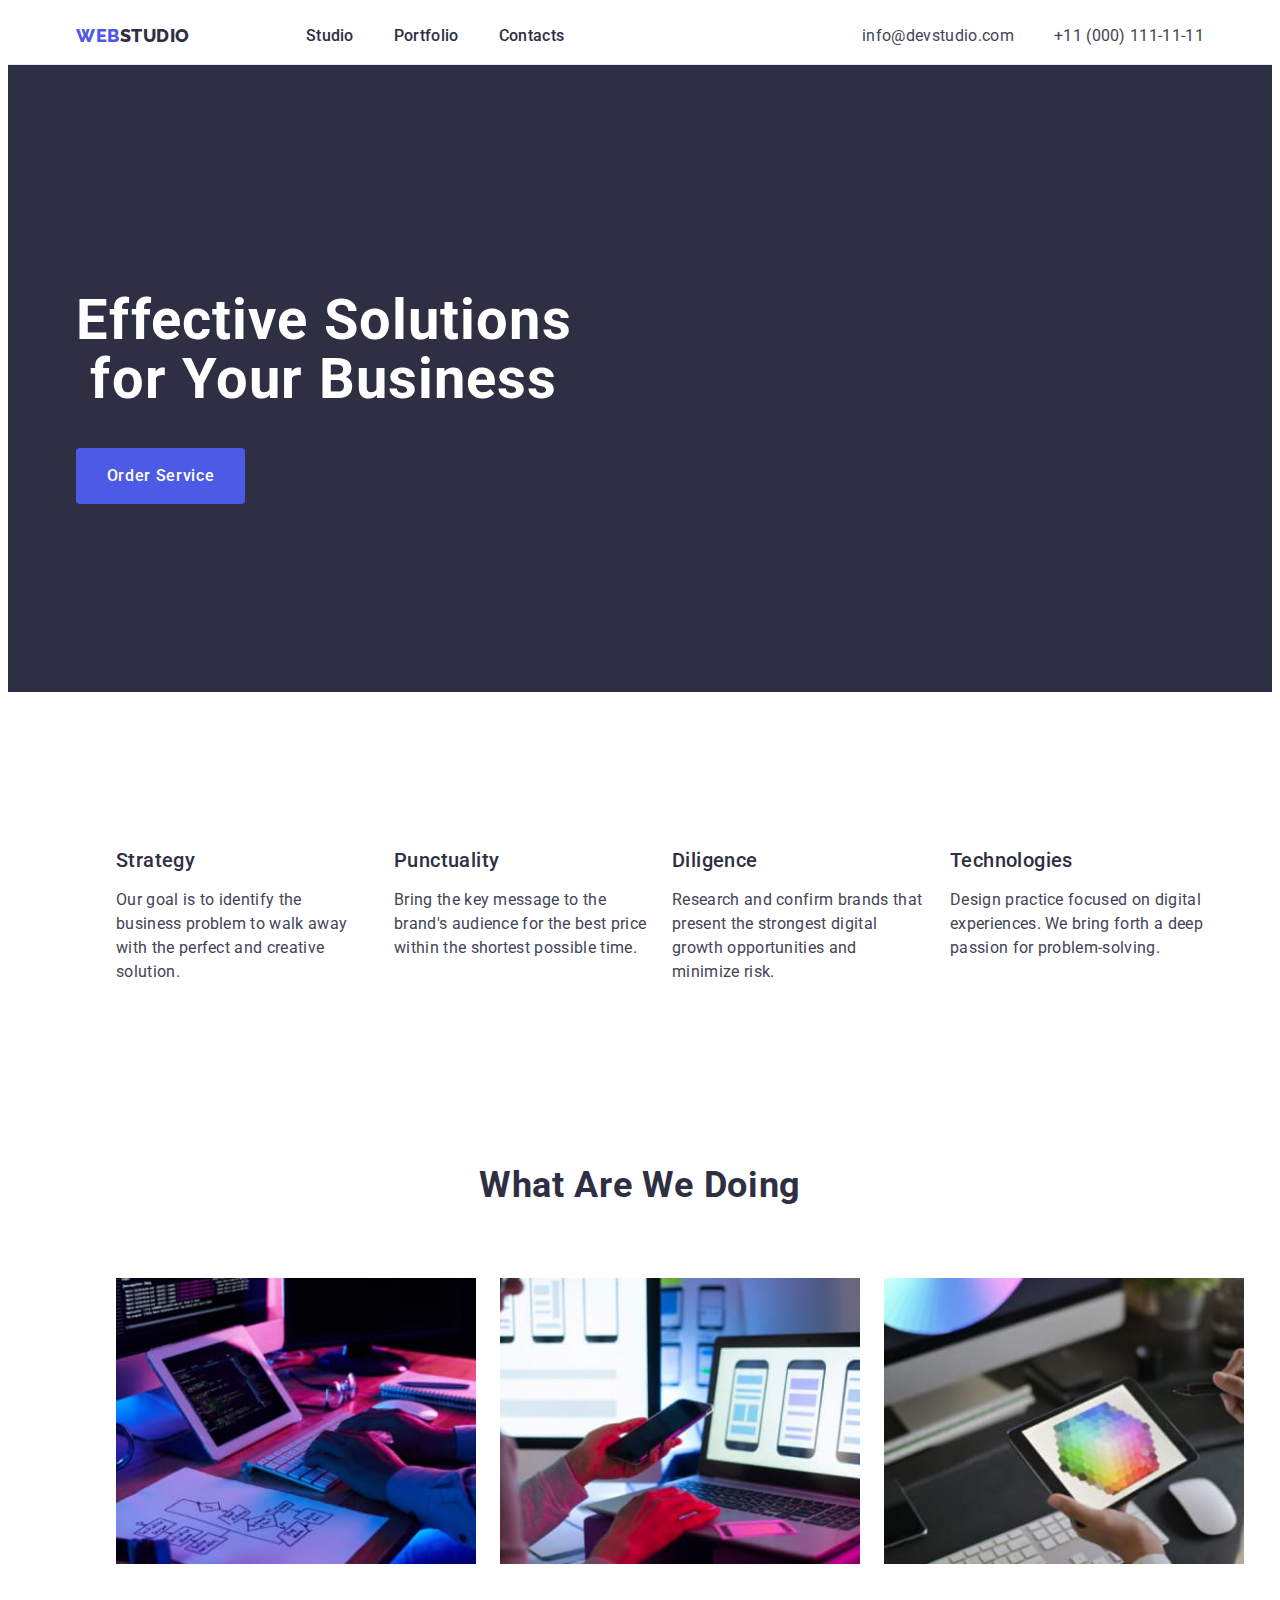
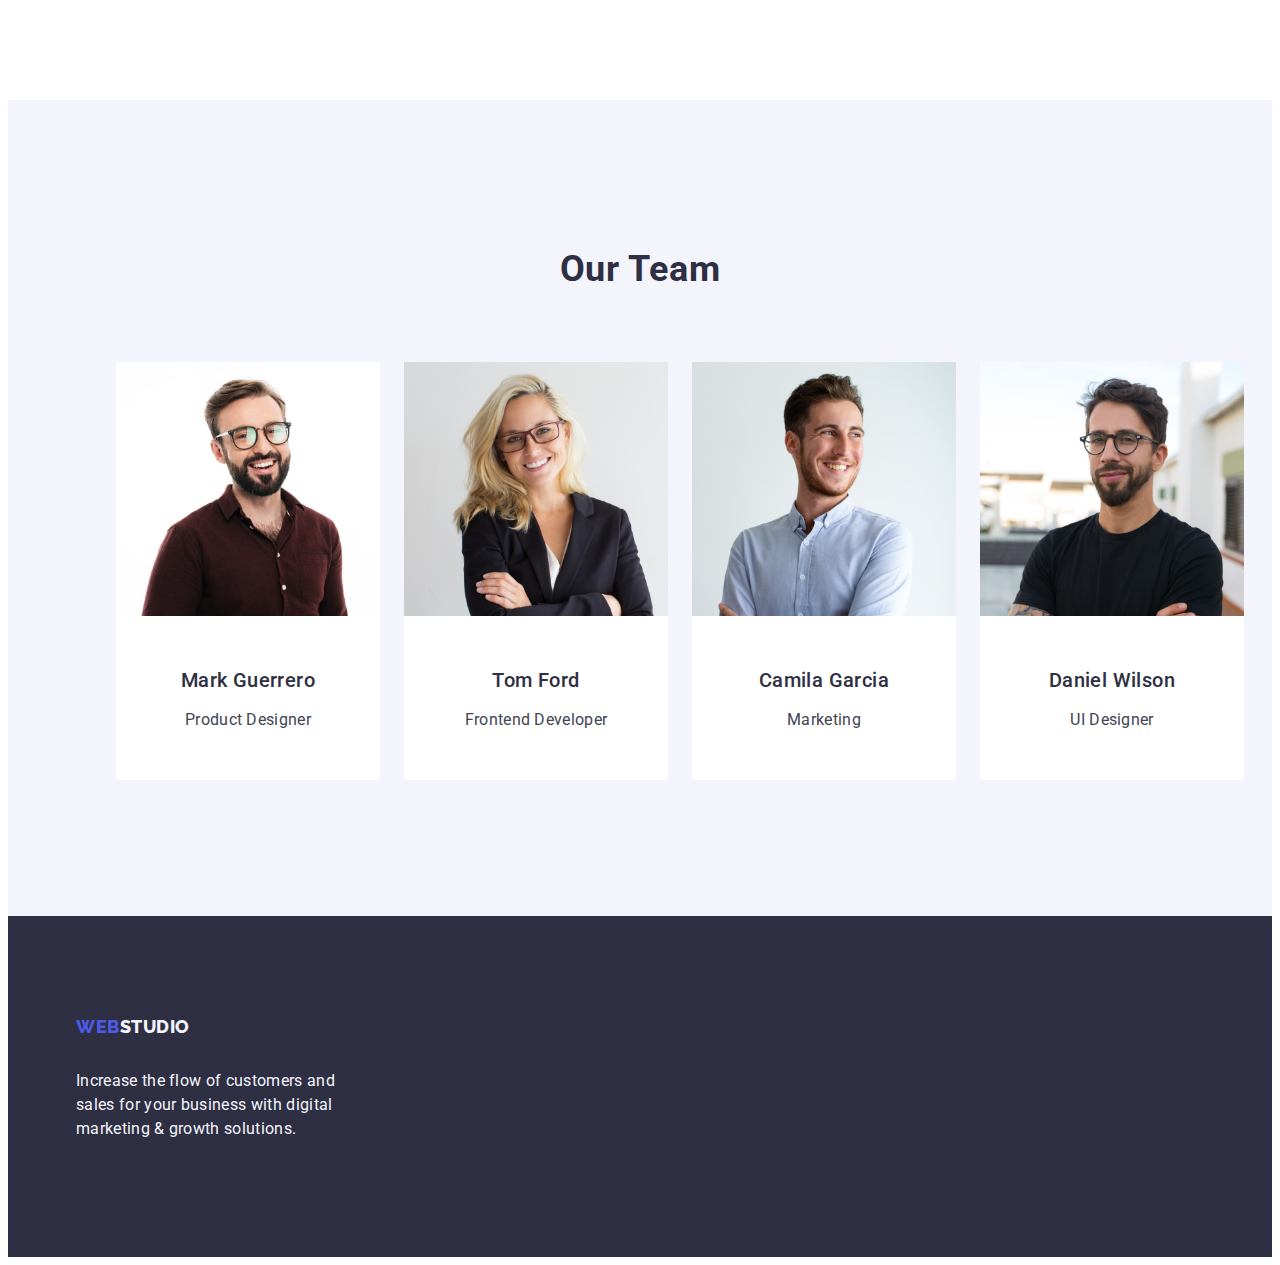
==== commit ac8de5a9: "pray" ====
--- a/index.html
+++ b/index.html
@@ -23,7 +23,7 @@
     <!-- Header content -->
 
     <header class="header-container">
-      <div class="header-content container class">
+      <div class="header-content container space">
         <nav class="header-navbar">
           <a class="logo logo-blue link header-navbar-logo" href="./index.html"
             >Web<span class="logo logo-dark link">Studio</span></a
@@ -88,21 +88,21 @@
                 the perfect and creative solution.
               </p>
             </li>
-            <li>
+            <li class="we-offer-element">
               <h3 class="header-subtitle we-offer-header">Punctuality</h3>
               <p class="paragraph-content">
                 Bring the key message to the brand's audience for the best price
                 within the shortest possible time.
               </p>
             </li>
-            <li>
+            <li class="we-offer-element">
               <h3 class="header-subtitle we-offer-header">Diligence</h3>
               <p class="paragraph-content">
                 Research and confirm brands that present the strongest digital
                 growth opportunities and minimize risk.
               </p>
             </li>
-            <li>
+            <li class="we-offer-element">
               <h3 class="header-subtitle we-offer-header">Technologies</h3>
               <p class="paragraph-content">
                 Design practice focused on digital experiences. We bring forth a
--- a/css/styles.css
+++ b/css/styles.css
@@ -27,13 +27,17 @@
   display: none;
 }
 
-.class {
+.space {
   display: flex;
   justify-content: space-between;
 }
 
+img {
+  display: block;
+}
+
 .header-container {
-  border-bottom: 1px solid var(--accent-color);
+  border-bottom: 1px solid #e7e9fc;
 }
 
 .header-content {
@@ -66,7 +70,7 @@
 .container {
   width: 1158px;
   margin: 0 auto;
-  padding: 0.15px;
+  padding: 0 15px;
 }
 
 .logo {
@@ -176,7 +180,7 @@
 }
 
 .we-offer-element {
-  width: calc((100%-72px) / 4);
+  width: calc((100% - 72px) / 4);
 }
 
 .we-offer-header {
@@ -197,7 +201,7 @@
 }
 
 .our-work-element {
-  width: calc((100% - 48px) / 3);
+  flex-basis: calc((100% - 48px) / 3);
 }
 
 .header-subtitle {
@@ -251,8 +255,11 @@
 }
 
 .our-team-element {
-  width: calc((100% - 72px) / 4);
-  border-radius: 0px 0px 4px 4px 4px;
+  flex-basis: calc((100% - 72px) / 4);
+  border-top-left-radius: 0px;
+  border-top-right-radius: 0px;
+  border-top-right-radius: 4px;
+  border-bottom-left-radius: 4px;
 }
 
 .our-team-employee-container {
